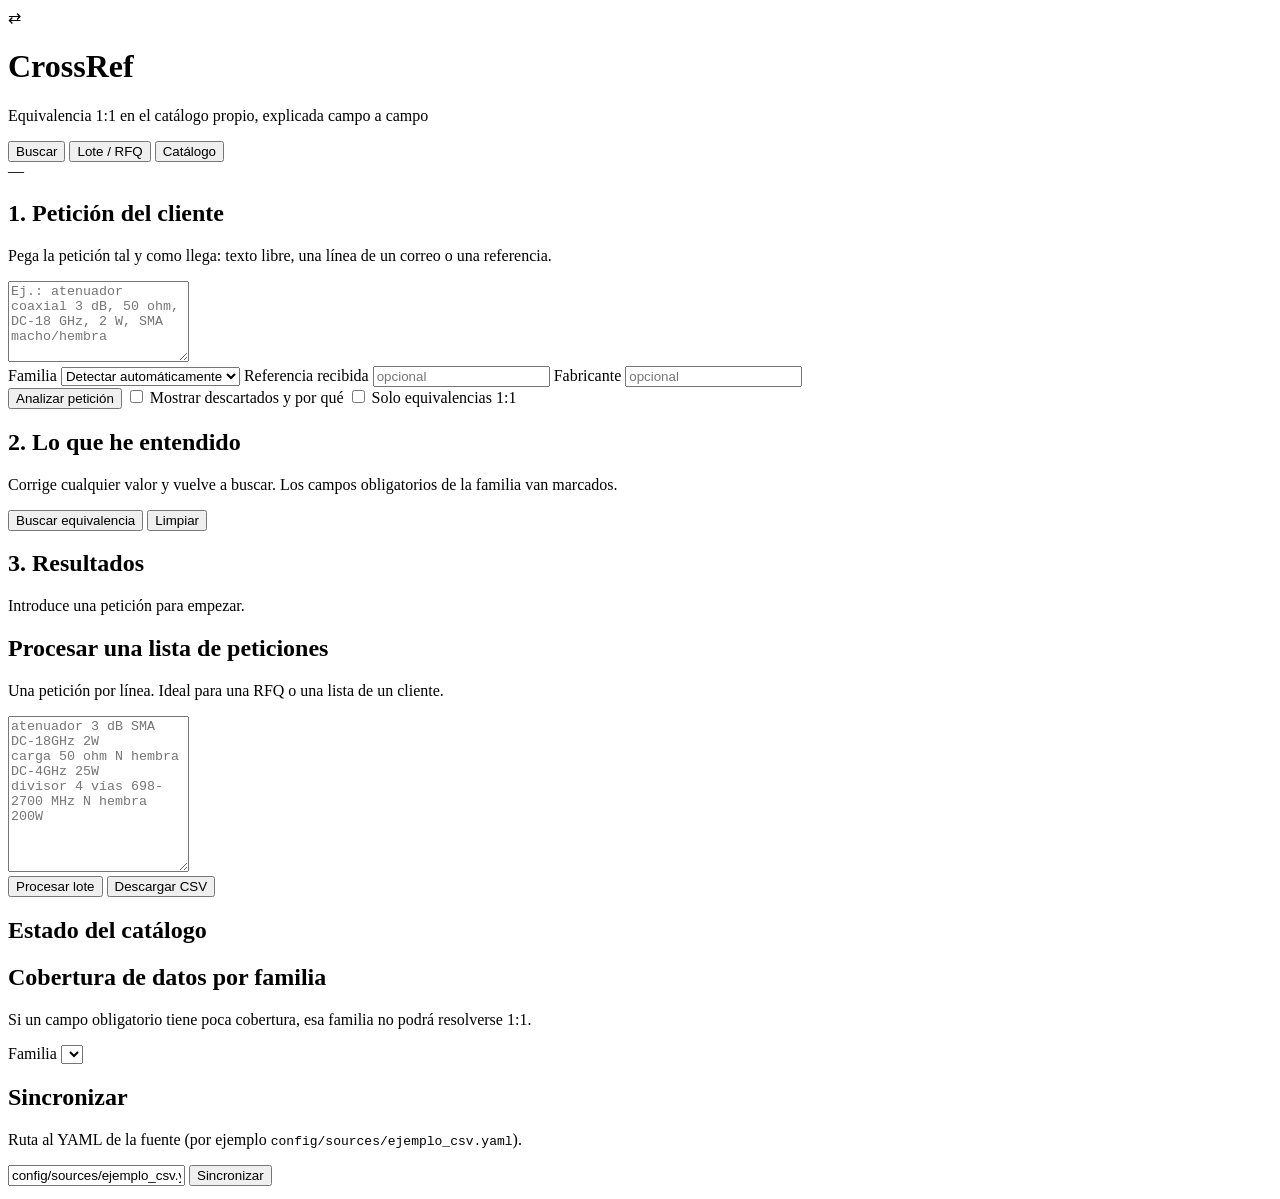
==== crossref/web/index.html @ 8d8ce412 "Implementar el sistema de cross-reference de componentes Convierte la especificación del README en u" ====
<!doctype html>
<html lang="es">
<head>
<meta charset="utf-8">
<meta name="viewport" content="width=device-width, initial-scale=1">
<title>CrossRef · equivalencias de componentes</title>
<link rel="icon" href="data:image/svg+xml,%3Csvg xmlns='http://www.w3.org/2000/svg' viewBox='0 0 32 32'%3E%3Crect width='32' height='32' rx='7' fill='%231f6feb'/%3E%3Ctext x='16' y='23' font-size='20' text-anchor='middle' fill='white'%3E%E2%87%84%3C/text%3E%3C/svg%3E">
<link rel="stylesheet" href="/static/styles.css">
</head>
<body>
<header class="topbar">
  <div class="brand">
    <span class="logo">⇄</span>
    <div>
      <h1>CrossRef</h1>
      <p class="tagline">Equivalencia 1:1 en el catálogo propio, explicada campo a campo</p>
    </div>
  </div>
  <nav class="tabs" role="tablist">
    <button class="tab active" data-view="buscar" role="tab">Buscar</button>
    <button class="tab" data-view="lote" role="tab">Lote / RFQ</button>
    <button class="tab" data-view="catalogo" role="tab">Catálogo</button>
  </nav>
  <div id="catalog-badge" class="badge-catalog" title="Referencias indexadas">—</div>
</header>

<main>
  <!-- ------------------------------------------------------------ BUSCAR -->
  <section id="view-buscar" class="view active">
    <div class="layout">
      <div class="panel">
        <h2>1. Petición del cliente</h2>
        <p class="hint">Pega la petición tal y como llega: texto libre, una línea de un correo o una referencia.</p>
        <textarea id="query-text" rows="5" placeholder="Ej.: atenuador coaxial 3 dB, 50 ohm, DC-18 GHz, 2 W, SMA macho/hembra"></textarea>
        <div class="row">
          <label class="field">
            <span>Familia</span>
            <select id="family-select"><option value="">Detectar automáticamente</option></select>
          </label>
          <label class="field small">
            <span>Referencia recibida</span>
            <input id="query-pn" type="text" placeholder="opcional">
          </label>
          <label class="field small">
            <span>Fabricante</span>
            <input id="query-mfr" type="text" placeholder="opcional">
          </label>
        </div>
        <div class="actions">
          <button id="btn-analyze" class="primary">Analizar petición</button>
          <label class="check"><input type="checkbox" id="opt-rejected"> Mostrar descartados y por qué</label>
          <label class="check"><input type="checkbox" id="opt-strict"> Solo equivalencias 1:1</label>
        </div>
        <div id="query-warnings" class="warnings"></div>

        <div id="understood" class="understood hidden">
          <h2>2. Lo que he entendido</h2>
          <p class="hint">Corrige cualquier valor y vuelve a buscar. Los campos obligatorios de la familia van marcados.</p>
          <div id="understood-fields" class="fields"></div>
          <div id="unparsed" class="unparsed"></div>
          <div class="actions">
            <button id="btn-search" class="primary">Buscar equivalencia</button>
            <button id="btn-reset" class="ghost">Limpiar</button>
          </div>
        </div>
      </div>

      <div class="panel results-panel">
        <div class="results-header">
          <h2>3. Resultados</h2>
          <div id="counts" class="counts"></div>
        </div>
        <div id="results" class="results">
          <p class="empty">Introduce una petición para empezar.</p>
        </div>
      </div>
    </div>
  </section>

  <!-- -------------------------------------------------------------- LOTE -->
  <section id="view-lote" class="view">
    <div class="panel">
      <h2>Procesar una lista de peticiones</h2>
      <p class="hint">Una petición por línea. Ideal para una RFQ o una lista de un cliente.</p>
      <textarea id="batch-text" rows="10" placeholder="atenuador 3 dB SMA DC-18GHz 2W&#10;carga 50 ohm N hembra DC-4GHz 25W&#10;divisor 4 vías 698-2700 MHz N hembra 200W"></textarea>
      <div class="actions">
        <button id="btn-batch" class="primary">Procesar lote</button>
        <button id="btn-batch-csv" class="ghost">Descargar CSV</button>
      </div>
      <div id="batch-results" class="batch-results"></div>
    </div>
  </section>

  <!-- ---------------------------------------------------------- CATALOGO -->
  <section id="view-catalogo" class="view">
    <div class="panel">
      <h2>Estado del catálogo</h2>
      <div id="catalog-stats" class="stats"></div>
      <h2>Cobertura de datos por familia</h2>
      <p class="hint">Si un campo obligatorio tiene poca cobertura, esa familia no podrá resolverse 1:1.</p>
      <label class="field">
        <span>Familia</span>
        <select id="coverage-family"></select>
      </label>
      <div id="coverage" class="coverage"></div>
      <h2>Sincronizar</h2>
      <p class="hint">Ruta al YAML de la fuente (por ejemplo <code>config/sources/ejemplo_csv.yaml</code>).</p>
      <div class="row">
        <input id="sync-source" type="text" value="config/sources/ejemplo_csv.yaml">
        <button id="btn-sync" class="primary">Sincronizar</button>
      </div>
      <pre id="sync-output" class="sync-output"></pre>
    </div>
  </section>
</main>

<script src="/static/app.js"></script>
</body>
</html>
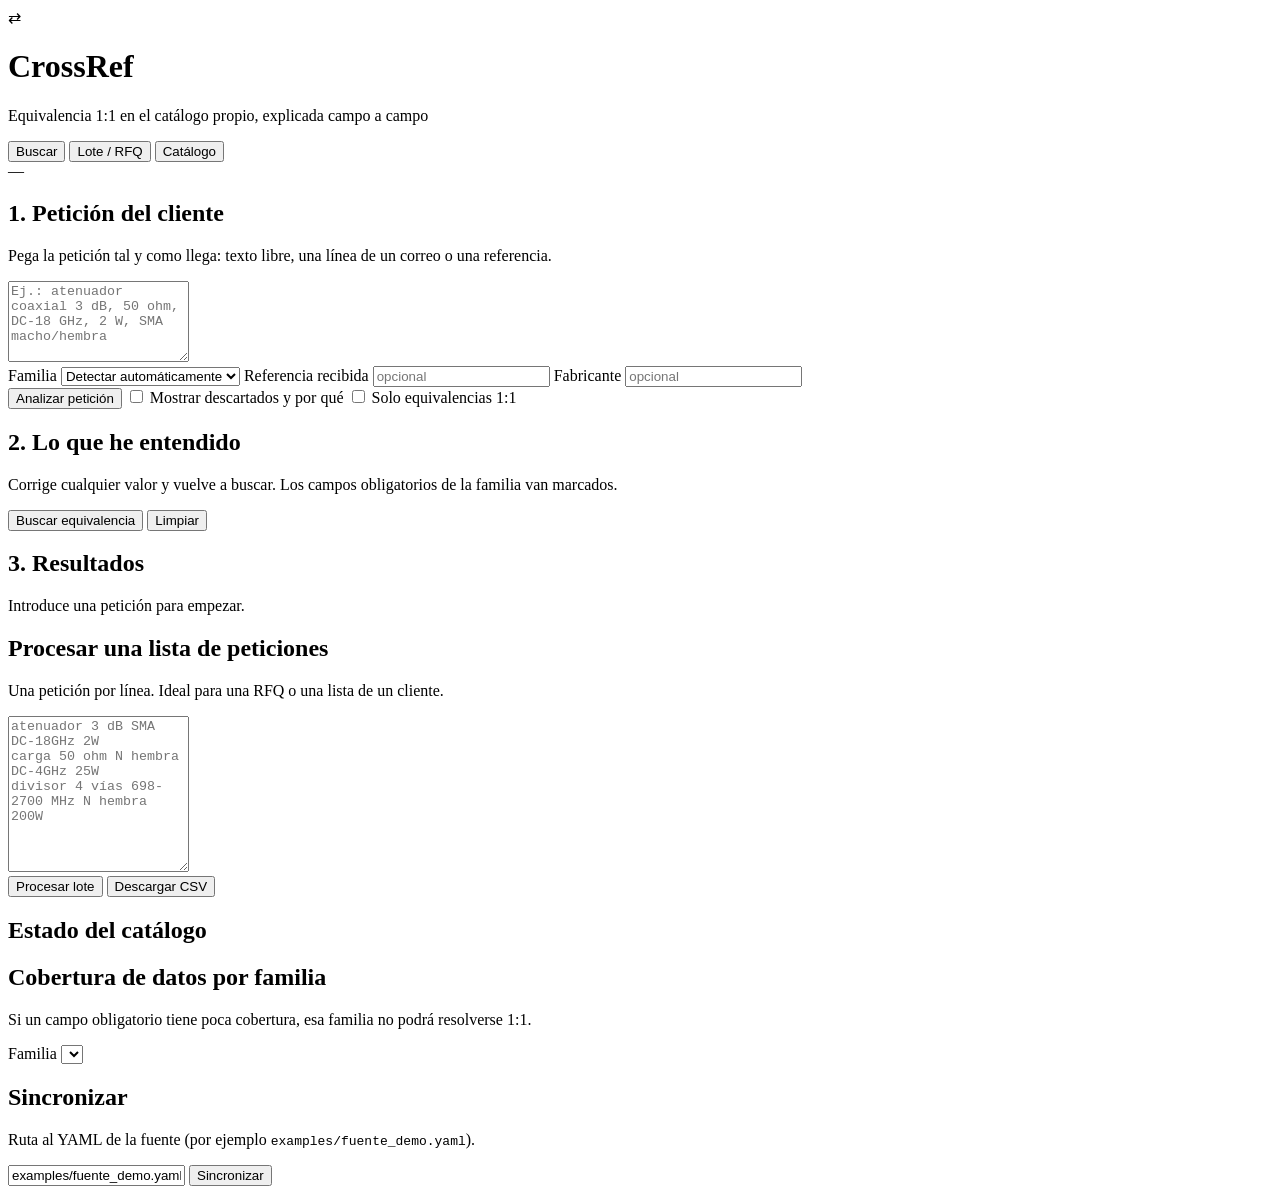
==== commit dca4ae93: "Adaptar las familias al catálogo real y añadir equivalencias declaradas El catálogo de destino es we" ====
--- a/crossref/web/index.html
+++ b/crossref/web/index.html
@@ -104,9 +104,9 @@
       </label>
       <div id="coverage" class="coverage"></div>
       <h2>Sincronizar</h2>
-      <p class="hint">Ruta al YAML de la fuente (por ejemplo <code>config/sources/ejemplo_csv.yaml</code>).</p>
+      <p class="hint">Ruta al YAML de la fuente (por ejemplo <code>examples/fuente_demo.yaml</code>).</p>
       <div class="row">
-        <input id="sync-source" type="text" value="config/sources/ejemplo_csv.yaml">
+        <input id="sync-source" type="text" value="examples/fuente_demo.yaml">
         <button id="btn-sync" class="primary">Sincronizar</button>
       </div>
       <pre id="sync-output" class="sync-output"></pre>
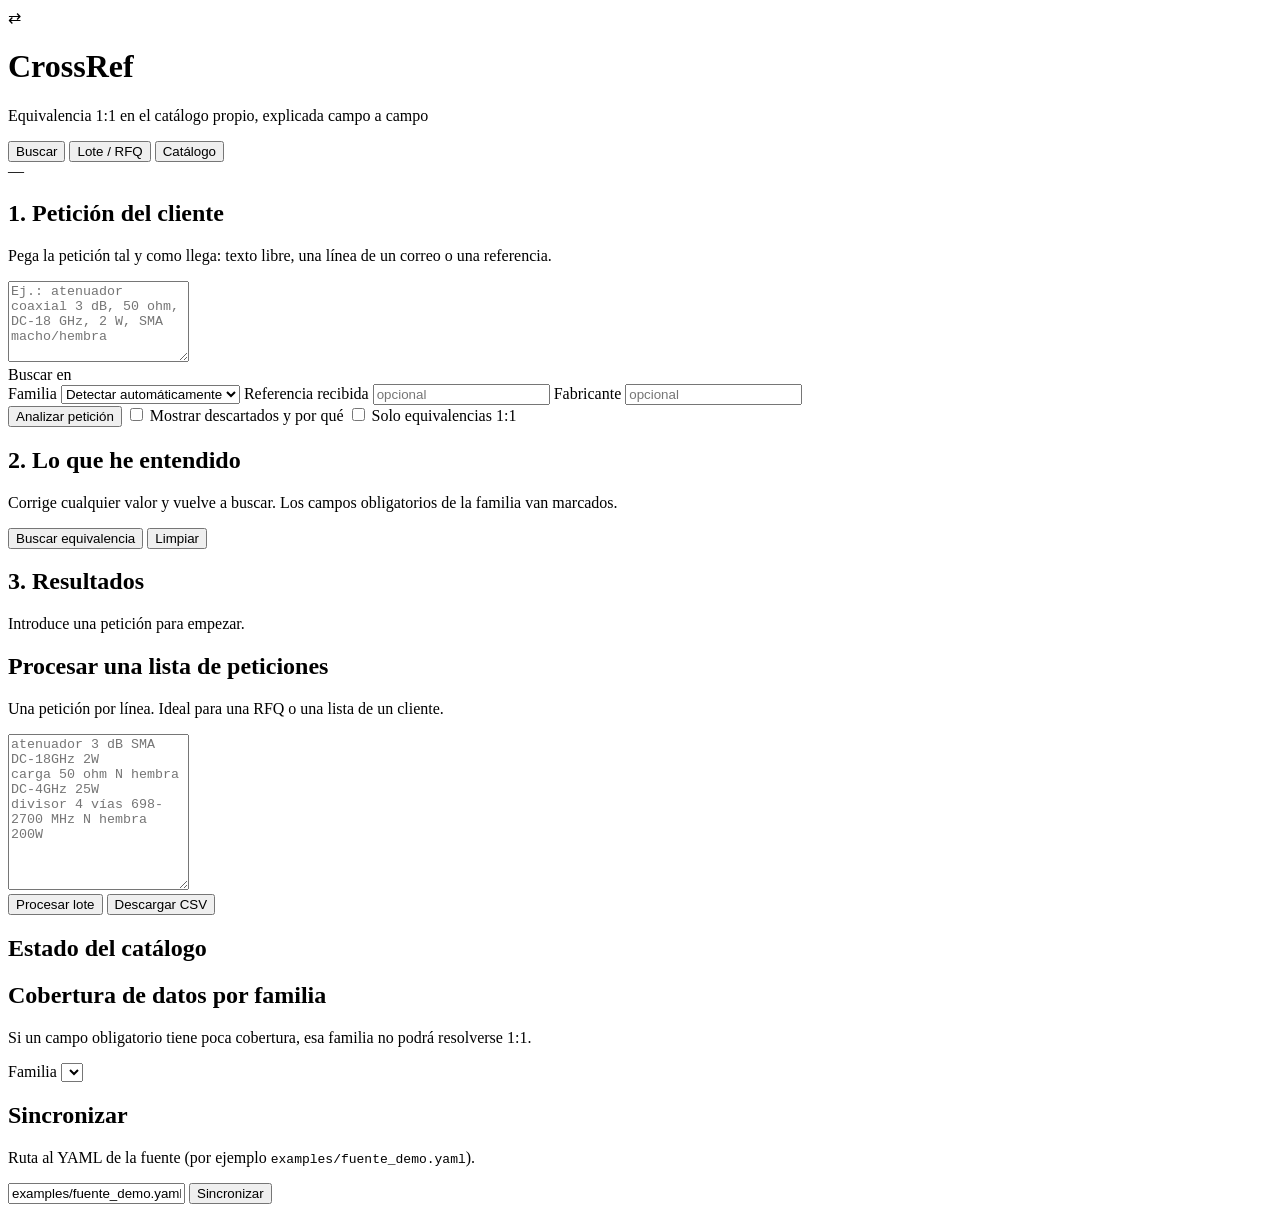
==== commit 125f73b0: "feat: conmutador de bloque, y arreglo de la cobertura de datos Medido sobre las 20.290 fichas: solo " ====
--- a/crossref/web/index.html
+++ b/crossref/web/index.html
@@ -32,6 +32,11 @@
         <h2>1. Petición del cliente</h2>
         <p class="hint">Pega la petición tal y como llega: texto libre, una línea de un correo o una referencia.</p>
         <textarea id="query-text" rows="5" placeholder="Ej.: atenuador coaxial 3 dB, 50 ohm, DC-18 GHz, 2 W, SMA macho/hembra"></textarea>
+
+        <div class="group-switch" role="group" aria-label="Bloque del catálogo">
+          <span class="group-switch__label">Buscar en</span>
+          <div id="group-switch" class="group-switch__options"></div>
+        </div>
         <div class="row">
           <label class="field">
             <span>Familia</span>
